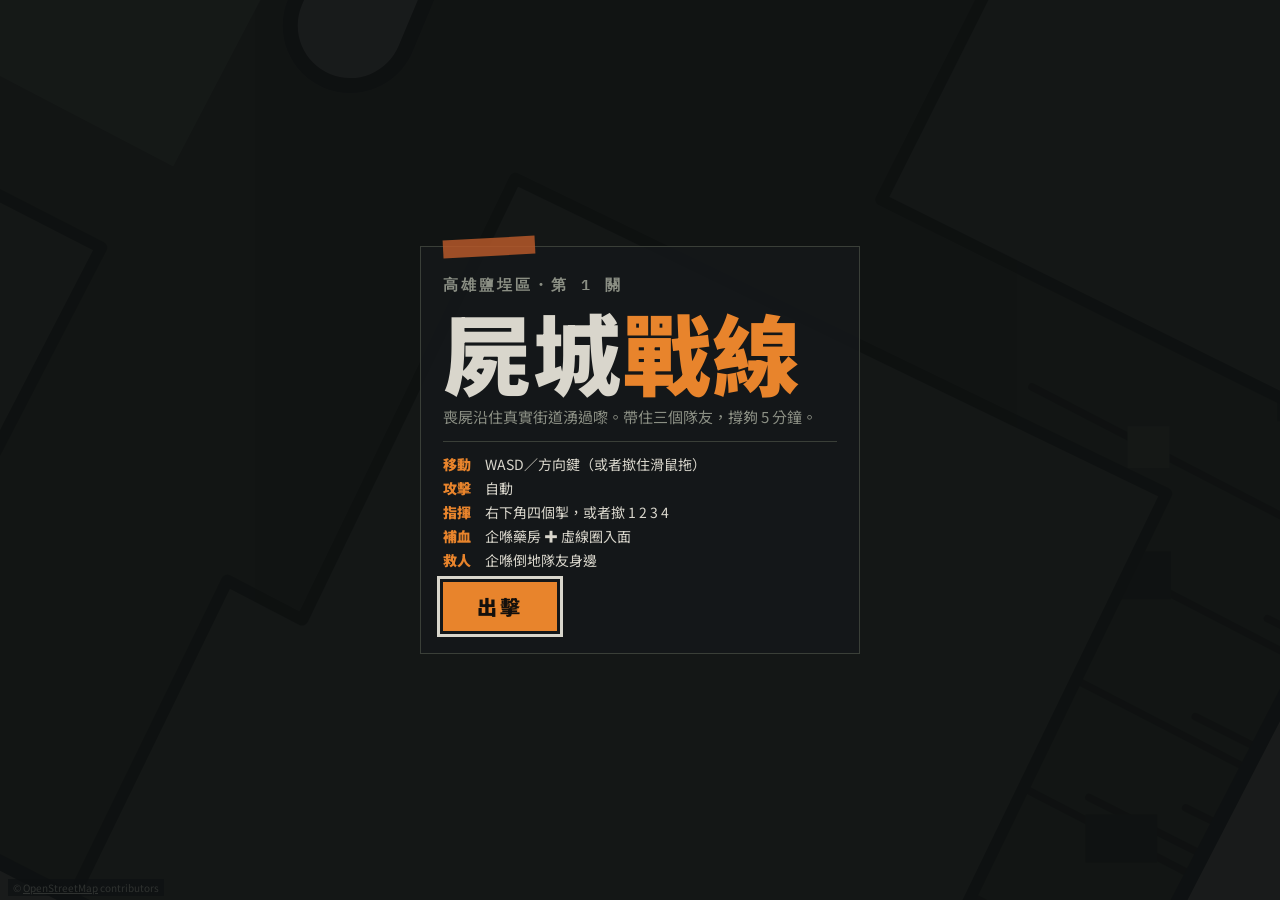
==== index.html @ 069ea06c "第 1 階段：中地圖 demo（高雄鹽埕區） - 用 Overpass 預先下載鹽埕區約 400 米街區，轉成 data/yancheng.json - 你＋坦克、醫療、輸出 3 個 AI 隊友，撐夠" ====
<!doctype html>
<html lang="zh-Hant-HK">
<head>
<meta charset="utf-8">
<meta name="viewport" content="width=device-width,initial-scale=1,viewport-fit=cover,user-scalable=no">
<title>屍城戰線</title>
<meta name="description" content="喪屍沿住高雄鹽埕區嘅真實街道湧過嚟。帶住三個隊友，撐夠 5 分鐘。">
<meta name="theme-color" content="#121518">
<link rel="icon" href="favicon.svg" type="image/svg+xml">
<link rel="apple-touch-icon" href="icon-180.png">
<meta property="og:type" content="website">
<meta property="og:title" content="屍城戰線">
<meta property="og:description" content="喪屍沿住真實街道湧過嚟。帶住三個隊友，撐夠 5 分鐘。">
<meta property="og:image" content="https://fiveathree.github.io/OpenStreetZombie/og.png">
<meta property="og:image:width" content="1200">
<meta property="og:image:height" content="630">
<meta name="twitter:card" content="summary_large_image">
<link rel="preconnect" href="https://fonts.googleapis.com">
<link rel="preconnect" href="https://fonts.gstatic.com" crossorigin>
<link rel="stylesheet" href="https://fonts.googleapis.com/css2?family=IBM+Plex+Mono:wght@600&family=Noto+Sans+TC:wght@500;900&display=swap">
<link rel="stylesheet" href="style.css">
</head>
<body>
<canvas id="c"></canvas>
<div id="xpbar"><i id="xp"></i></div>
<ul id="squad" class="hud"></ul>
<div id="stats" class="hud">
  <div class="timer"><span>撐住</span><b id="time">05:00</b></div>
  <div class="mini"><span>擊殺</span><b id="kills">0</b></div>
  <div class="mini"><span>等級</span><b id="lvl">1</b></div>
</div>
<div id="cmds" class="hud">
  <button data-cmd="follow"><b>跟我</b><kbd>1</kbd></button>
  <button data-cmd="spread"><b>散開</b><kbd>2</kbd></button>
  <button data-cmd="hold"><b>守住</b><kbd>3</kbd></button>
  <button data-cmd="focus"><b>集火</b><kbd>4</kbd></button>
</div>
<div id="toast"></div>
<div id="stick" hidden><i></i></div>
<small id="osm">© <a href="https://www.openstreetmap.org/copyright" target="_blank" rel="noopener">OpenStreetMap</a> contributors</small>
<div id="ov" class="ov"><div class="card" id="card"><p>載入緊地圖…</p></div></div>
<script type="module" src="src/main.js"></script>
</body>
</html>
---- style.css ----
/* 末世風：灰綠、鐵鏽橙、感染紅、夜晚藍黑。冇漸層、冇霓虹。遊戲刻意只做深色。 */
:root {
  --night: #121518;
  --panel: rgba(20, 24, 26, .9);
  --line: #3a3f38;
  --ink: #d9d6cc;
  --dim: #8b8f84;
  --olive: #5d6b4f;
  --rust: #b5592a;
  --signal: #e8842c;
  --infect: #b3302a;
  --display: "Noto Sans TC", "PingFang TC", "Microsoft JhengHei", system-ui, sans-serif;
  --num: "IBM Plex Mono", ui-monospace, "SF Mono", Consolas, monospace;
  --safe-t: env(safe-area-inset-top, 0px);
  --safe-b: env(safe-area-inset-bottom, 0px);
  --safe-l: env(safe-area-inset-left, 0px);
  --safe-r: env(safe-area-inset-right, 0px);
  color-scheme: dark;
}
* { box-sizing: border-box; }
html, body { margin: 0; height: 100%; overflow: hidden; background: var(--night); color: var(--ink); font-family: var(--display); -webkit-user-select: none; user-select: none; -webkit-tap-highlight-color: transparent; }
canvas { position: fixed; inset: 0; width: 100%; height: 100%; display: block; touch-action: none; }
[hidden] { display: none !important; }
kbd { font: 600 11px var(--num); color: var(--dim); }

/* HUD：只喺玩緊先顯示 */
.hud, #xpbar { display: none; }
body.playing .hud, body.playing #xpbar { display: flex; }
#xpbar { position: fixed; top: 0; left: 0; right: 0; height: calc(4px + var(--safe-t)); background: #0b0d0e; pointer-events: none; }
#xpbar i { display: block; height: 100%; width: 0; background: var(--olive); }

#squad { position: fixed; top: calc(12px + var(--safe-t)); left: calc(10px + var(--safe-l)); margin: 0; padding: 6px 8px; list-style: none; flex-direction: column; gap: 4px; background: var(--panel); border: 1px solid var(--line); pointer-events: none; width: 150px; }
#squad li { display: grid; grid-template-columns: auto 1fr auto; align-items: baseline; column-gap: 6px; font-size: 12px; }
#squad li b { font-weight: 900; }
#squad li span { color: var(--dim); font-size: 11px; }
#squad li small { font: 600 11px var(--num); color: var(--infect); }
#squad li i { grid-column: 1 / -1; height: 4px; background: #0b0d0e; display: block; }
#squad li em { display: block; height: 100%; background: #cfc8b4; }
#squad li.r-player b { color: var(--signal); }
#squad li[data-state="down"] em { background: var(--infect); }
#squad li[data-state="dead"] { opacity: .4; }

#stats { position: fixed; top: calc(12px + var(--safe-t)); right: calc(10px + var(--safe-r)); gap: 6px; pointer-events: none; }
#stats > div { background: var(--panel); border: 1px solid var(--line); padding: 4px 10px; display: flex; flex-direction: column; }
#stats span { font-size: 11px; color: var(--dim); }
#stats b { font: 600 18px var(--num); font-variant-numeric: tabular-nums; }
#stats .timer b { font-size: 24px; color: var(--signal); }

#cmds { position: fixed; right: calc(12px + var(--safe-r)); bottom: calc(14px + var(--safe-b)); display: none; grid-template-columns: repeat(2, 64px); gap: 6px; }
body.playing #cmds { display: grid; }
#cmds button { height: 52px; border: 1px solid var(--line); background: var(--panel); color: var(--ink); font: 900 16px var(--display); display: flex; flex-direction: column; align-items: center; justify-content: center; gap: 1px; touch-action: none; cursor: pointer; padding: 0; }
#cmds button.on { background: var(--rust); border-color: var(--rust); color: #15100c; }
#cmds button.on kbd { color: #3a1f10; }
@media (pointer: coarse) { #cmds kbd { display: none; } #cmds { grid-template-columns: repeat(2, 68px); } #cmds button { height: 56px; } }

#toast { position: fixed; left: 50%; top: 24%; transform: translateX(-50%) rotate(-2deg); background: var(--infect); color: #f1e9dc; font-weight: 900; font-size: clamp(20px, 5vw, 32px); padding: 4px 18px; letter-spacing: .1em; pointer-events: none; opacity: 0; transition: opacity .4s; white-space: nowrap; }
#toast.show { opacity: 1; transition: none; }

#stick { position: fixed; left: -48px; top: -48px; width: 96px; height: 96px; border: 2px solid rgba(217, 214, 204, .35); border-radius: 50%; pointer-events: none; }
#stick i { position: absolute; left: 28px; top: 28px; width: 40px; height: 40px; border-radius: 50%; background: rgba(232, 132, 44, .55); }

#osm { position: fixed; left: calc(8px + var(--safe-l)); bottom: calc(4px + var(--safe-b)); font-size: 10px; color: var(--dim); background: rgba(18, 21, 24, .7); padding: 1px 5px; }
#osm a { color: inherit; }

/* 標題／升級／結算 */
.ov { position: fixed; inset: 0; display: grid; place-items: center; padding: 16px max(16px, var(--safe-r)) 16px max(16px, var(--safe-l)); background: rgba(12, 14, 16, .72); overflow: auto; }
.card { position: relative; max-width: 440px; width: 100%; display: flex; flex-direction: column; gap: 12px; background: var(--panel); border: 1px solid var(--line); padding: 26px 22px 22px; }
.card::before { content: ""; position: absolute; top: -9px; left: 22px; width: 92px; height: 18px; background: rgba(181, 89, 42, .85); transform: rotate(-3deg); } /* 膠紙 */
.eyebrow { margin: 0; font: 600 12px var(--num); letter-spacing: .2em; color: var(--rust); }
h1 { margin: 0; font-size: clamp(54px, 15vw, 88px); font-weight: 900; line-height: .95; letter-spacing: .02em; }
h1 em { font-style: normal; color: var(--signal); }
h2 { margin: 0; font-size: clamp(26px, 7vw, 36px); font-weight: 900; line-height: 1.15; }
.card p { margin: 0; color: var(--dim); line-height: 1.6; font-size: 15px; }
.ctrls { display: grid; grid-template-columns: auto 1fr; gap: 4px 14px; margin: 0; font-size: 14px; border-top: 1px solid var(--line); padding-top: 12px; }
.ctrls dt { color: var(--signal); font-weight: 900; }
.ctrls dd { margin: 0; }
.go { align-self: flex-start; font: 900 20px var(--display); padding: 10px 34px; border: 0; background: var(--signal); color: #15100c; cursor: pointer; letter-spacing: .15em; }
.go:focus-visible, .pick:focus-visible { outline: 3px solid var(--ink); outline-offset: 3px; }
.picks { display: flex; flex-direction: column; gap: 8px; }
.pick { position: relative; text-align: left; display: grid; gap: 2px; padding: 10px 14px; background: #1b2022; border: 1px solid var(--line); color: var(--ink); font-family: var(--display); cursor: pointer; }
.pick:hover { border-color: var(--rust); }
.pick span { font-size: 11px; color: var(--rust); font-weight: 900; letter-spacing: .1em; }
.pick b { font-size: 18px; font-weight: 900; }
.pick small { font-size: 13px; color: var(--dim); }
.pick kbd { position: absolute; right: 12px; top: 10px; }
.res { display: grid; grid-template-columns: repeat(2, 1fr); gap: 8px; }
.res div { border: 1px solid var(--line); padding: 6px 12px; }
.res span { display: block; font-size: 11px; color: var(--dim); }
.res b { font: 600 22px var(--num); font-variant-numeric: tabular-nums; }
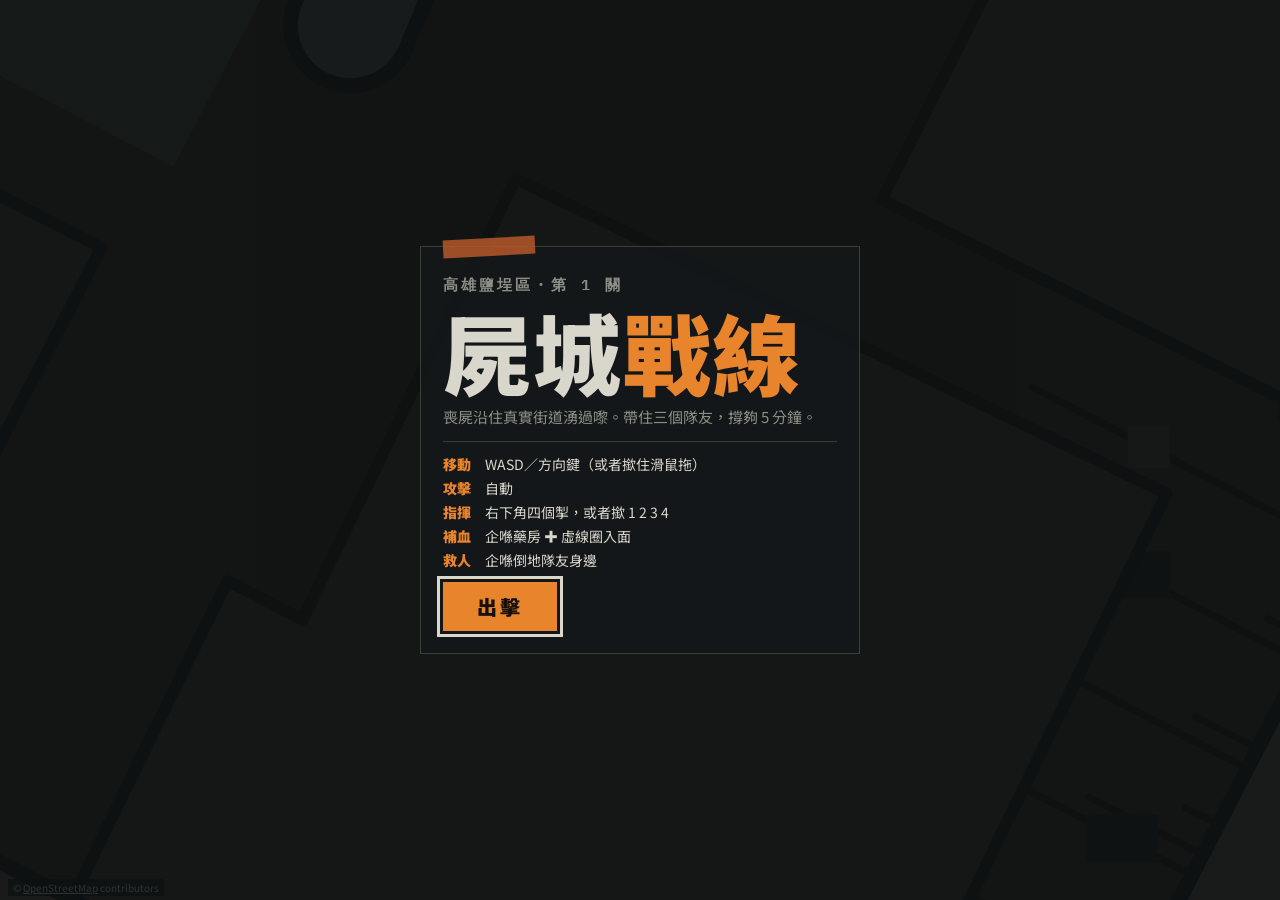
==== commit 1594ff73: "加 zoom 同街道名 - 滑鼠轆、雙指捏、＋／－ 鍵同掣都可以拉近拉遠，倍數記喺瀏覽器 - 沿路寫 OSM 街道名，拉遠時收埋巷名  Co-Authored-By: Claude Opus 5.5 " ====
--- a/index.html
+++ b/index.html
@@ -35,6 +35,7 @@
   <button data-cmd="hold"><b>守住</b><kbd>3</kbd></button>
   <button data-cmd="focus"><b>集火</b><kbd>4</kbd></button>
 </div>
+<div id="zoom" class="hud"><button data-z="1" aria-label="拉近">＋</button><button data-z="-1" aria-label="拉遠">－</button></div>
 <div id="toast"></div>
 <div id="stick" hidden><i></i></div>
 <small id="osm">© <a href="https://www.openstreetmap.org/copyright" target="_blank" rel="noopener">OpenStreetMap</a> contributors</small>
--- a/style.css
+++ b/style.css
@@ -53,6 +53,10 @@
 #cmds button.on kbd { color: #3a1f10; }
 @media (pointer: coarse) { #cmds kbd { display: none; } #cmds { grid-template-columns: repeat(2, 68px); } #cmds button { height: 56px; } }
 
+#zoom { position: fixed; right: calc(12px + var(--safe-r)); bottom: calc(136px + var(--safe-b)); flex-direction: column; gap: 6px; }
+#zoom button { width: 40px; height: 40px; border: 1px solid var(--line); background: var(--panel); color: var(--ink); font: 900 20px var(--display); padding: 0; cursor: pointer; touch-action: none; }
+@media (pointer: coarse) { #zoom { bottom: calc(148px + var(--safe-b)); } }
+
 #toast { position: fixed; left: 50%; top: 24%; transform: translateX(-50%) rotate(-2deg); background: var(--infect); color: #f1e9dc; font-weight: 900; font-size: clamp(20px, 5vw, 32px); padding: 4px 18px; letter-spacing: .1em; pointer-events: none; opacity: 0; transition: opacity .4s; white-space: nowrap; }
 #toast.show { opacity: 1; transition: none; }
 
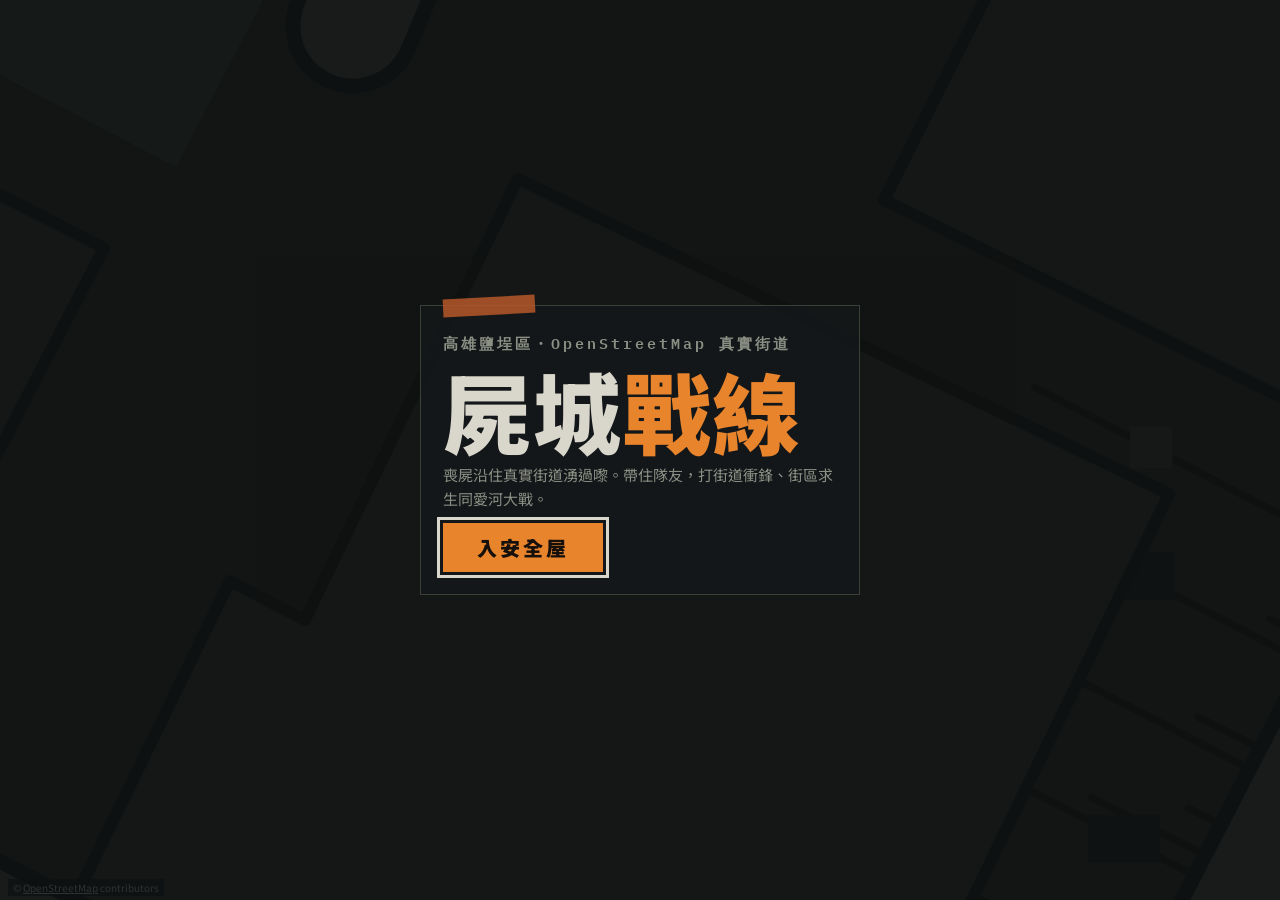
==== commit 0b82ff60: "全部階段：安全屋、小地圖、第二個街區、大地圖 MOBA 第 1 階段餘下： - 便利店（能量飲品）、警局（武器）、五金行（零件）、油站（點火引爆） - 大招（每個職業一個）、組合技「火海」、尖叫屍、救" ====
--- a/index.html
+++ b/index.html
@@ -4,13 +4,13 @@
 <meta charset="utf-8">
 <meta name="viewport" content="width=device-width,initial-scale=1,viewport-fit=cover,user-scalable=no">
 <title>屍城戰線</title>
-<meta name="description" content="喪屍沿住高雄鹽埕區嘅真實街道湧過嚟。帶住三個隊友，撐夠 5 分鐘。">
+<meta name="description" content="喪屍沿住高雄鹽埕區嘅真實街道湧過嚟。帶住隊友打小、中、大三種地圖。">
 <meta name="theme-color" content="#121518">
 <link rel="icon" href="favicon.svg" type="image/svg+xml">
 <link rel="apple-touch-icon" href="icon-180.png">
 <meta property="og:type" content="website">
 <meta property="og:title" content="屍城戰線">
-<meta property="og:description" content="喪屍沿住真實街道湧過嚟。帶住三個隊友，撐夠 5 分鐘。">
+<meta property="og:description" content="喪屍沿住真實街道湧過嚟。帶住隊友，打街道衝鋒、街區求生同愛河大戰。">
 <meta property="og:image" content="https://fiveathree.github.io/OpenStreetZombie/og.png">
 <meta property="og:image:width" content="1200">
 <meta property="og:image:height" content="630">
@@ -22,20 +22,33 @@
 </head>
 <body>
 <canvas id="c"></canvas>
-<div id="xpbar"><i id="xp"></i></div>
-<ul id="squad" class="hud"></ul>
-<div id="stats" class="hud">
-  <div class="timer"><span>撐住</span><b id="time">05:00</b></div>
-  <div class="mini"><span>擊殺</span><b id="kills">0</b></div>
-  <div class="mini"><span>等級</span><b id="lvl">1</b></div>
+<div id="xpbar" class="hud m-mid"><i id="xp"></i></div>
+
+<!-- 中地圖、大地圖：隊伍 -->
+<ul id="squad" class="hud m-mid m-big"></ul>
+
+<!-- 右上數字 -->
+<div id="stats" class="hud m-mid m-big m-street">
+  <div class="timer"><span id="timeLabel">撐住</span><b id="time">05:00</b></div>
+  <div class="mini"><span id="k1">擊殺</span><b id="v1">0</b></div>
+  <div class="mini"><span id="k2">等級</span><b id="v2">1</b></div>
 </div>
-<div id="cmds" class="hud">
-  <button data-cmd="follow"><b>跟我</b><kbd>1</kbd></button>
-  <button data-cmd="spread"><b>散開</b><kbd>2</kbd></button>
-  <button data-cmd="hold"><b>守住</b><kbd>3</kbd></button>
-  <button data-cmd="focus"><b>集火</b><kbd>4</kbd></button>
+
+<!-- 小地圖：進度同隊長 -->
+<div id="progress" class="hud m-street"><span id="streetName"></span><i><em id="prog"></em></i><small id="crossName"></small></div>
+<div id="caps" class="hud m-street"></div>
+
+<!-- 大地圖：小地圖 -->
+<canvas id="minimap" class="hud m-big" width="150" height="150"></canvas>
+
+<div id="cmds" class="hud m-mid m-big"></div>
+<div id="side" class="hud m-mid m-big m-street">
+  <button id="ultBtn" class="ult"><b>大招</b><kbd>空白</kbd><i id="ultFill"></i></button>
+  <button id="recallBtn" class="m-only-big"><b>回城</b><kbd>B</kbd></button>
 </div>
-<div id="zoom" class="hud"><button data-z="1" aria-label="拉近">＋</button><button data-z="-1" aria-label="拉遠">－</button></div>
+<div id="zoom" class="hud m-mid m-big"><button data-z="1" aria-label="拉近">＋</button><button data-z="-1" aria-label="拉遠">－</button></div>
+
+<div id="dispatch" class="panel" hidden></div>
 <div id="toast"></div>
 <div id="stick" hidden><i></i></div>
 <small id="osm">© <a href="https://www.openstreetmap.org/copyright" target="_blank" rel="noopener">OpenStreetMap</a> contributors</small>
--- a/style.css
+++ b/style.css
@@ -23,9 +23,10 @@
 [hidden] { display: none !important; }
 kbd { font: 600 11px var(--num); color: var(--dim); }
 
-/* HUD：只喺玩緊先顯示 */
-.hud, #xpbar { display: none; }
-body.playing .hud, body.playing #xpbar { display: flex; }
+/* HUD：只喺玩緊先顯示；按模式（m-mid／m-street／m-big）揀顯示邊啲 */
+.hud { display: none !important; }
+body.m-mid .hud.m-mid, body.m-big .hud.m-big, body.m-street .hud.m-street { display: flex !important; }
+body:not(.m-big) .m-only-big { display: none !important; }
 #xpbar { position: fixed; top: 0; left: 0; right: 0; height: calc(4px + var(--safe-t)); background: #0b0d0e; pointer-events: none; }
 #xpbar i { display: block; height: 100%; width: 0; background: var(--olive); }
 
@@ -46,16 +47,17 @@
 #stats b { font: 600 18px var(--num); font-variant-numeric: tabular-nums; }
 #stats .timer b { font-size: 24px; color: var(--signal); }
 
-#cmds { position: fixed; right: calc(12px + var(--safe-r)); bottom: calc(14px + var(--safe-b)); display: none; grid-template-columns: repeat(2, 64px); gap: 6px; }
-body.playing #cmds { display: grid; }
+#cmds { position: fixed; right: calc(12px + var(--safe-r)); bottom: calc(14px + var(--safe-b)); grid-template-columns: repeat(2, 64px); gap: 6px; }
+body.m-mid #cmds.hud, body.m-big #cmds.hud { display: grid !important; }
 #cmds button { height: 52px; border: 1px solid var(--line); background: var(--panel); color: var(--ink); font: 900 16px var(--display); display: flex; flex-direction: column; align-items: center; justify-content: center; gap: 1px; touch-action: none; cursor: pointer; padding: 0; }
 #cmds button.on { background: var(--rust); border-color: var(--rust); color: #15100c; }
 #cmds button.on kbd { color: #3a1f10; }
 @media (pointer: coarse) { #cmds kbd { display: none; } #cmds { grid-template-columns: repeat(2, 68px); } #cmds button { height: 56px; } }
 
 #zoom { position: fixed; right: calc(12px + var(--safe-r)); bottom: calc(136px + var(--safe-b)); flex-direction: column; gap: 6px; }
+#cmds[data-n="6"] ~ #zoom { bottom: calc(196px + var(--safe-b)); }
 #zoom button { width: 40px; height: 40px; border: 1px solid var(--line); background: var(--panel); color: var(--ink); font: 900 20px var(--display); padding: 0; cursor: pointer; touch-action: none; }
-@media (pointer: coarse) { #zoom { bottom: calc(148px + var(--safe-b)); } }
+@media (pointer: coarse) { #zoom { bottom: calc(148px + var(--safe-b)); } #cmds[data-n="6"] ~ #zoom { bottom: calc(210px + var(--safe-b)); } }
 
 #toast { position: fixed; left: 50%; top: 24%; transform: translateX(-50%) rotate(-2deg); background: var(--infect); color: #f1e9dc; font-weight: 900; font-size: clamp(20px, 5vw, 32px); padding: 4px 18px; letter-spacing: .1em; pointer-events: none; opacity: 0; transition: opacity .4s; white-space: nowrap; }
 #toast.show { opacity: 1; transition: none; }
@@ -91,3 +93,82 @@
 .res div { border: 1px solid var(--line); padding: 6px 12px; }
 .res span { display: block; font-size: 11px; color: var(--dim); }
 .res b { font: 600 22px var(--num); font-variant-numeric: tabular-nums; }
+
+#cmds[data-n="6"] button { height: 44px; font-size: 14px; }
+@media (pointer: coarse) { #cmds[data-n="6"] button { height: 48px; } }
+
+/* 大招、回城 */
+#side { position: fixed; right: calc(162px + var(--safe-r)); bottom: calc(14px + var(--safe-b)); flex-direction: column-reverse; gap: 6px; }
+body.m-street #side { right: calc(12px + var(--safe-r)); bottom: calc(118px + var(--safe-b)); }
+#side button { position: relative; overflow: hidden; width: 64px; height: 52px; border: 1px solid var(--line); background: var(--panel); color: var(--ink); font: 900 15px var(--display); display: flex; flex-direction: column; align-items: center; justify-content: center; touch-action: none; cursor: pointer; padding: 0; }
+#side .ult i { position: absolute; left: 0; right: 0; bottom: 0; height: 0; background: rgba(111, 138, 166, .35); }
+#side .ult b, #side .ult kbd { position: relative; }
+#side .ult.ready { border-color: var(--signal); color: var(--signal); }
+@media (pointer: coarse) { #side kbd { display: none; } #side button { height: 56px; width: 68px; } #side { right: calc(170px + var(--safe-r)); } }
+
+/* 小地圖（大地圖用） */
+#minimap { position: fixed; left: calc(10px + var(--safe-l)); bottom: calc(22px + var(--safe-b)); width: 150px; height: 150px; border: 1px solid var(--line); inset: auto auto calc(22px + var(--safe-b)) calc(10px + var(--safe-l)); cursor: pointer; }
+@media (max-width: 420px) { #minimap { width: 120px; height: 120px; } }
+
+/* 小地圖（街道衝鋒） */
+#progress { position: fixed; top: calc(72px + var(--safe-t)); left: 50%; transform: translateX(-50%); flex-direction: column; align-items: center; gap: 3px; pointer-events: none; width: min(320px, 80vw); }
+#progress span { font-weight: 900; font-size: 14px; background: var(--panel); padding: 0 8px; }
+#progress i { width: 100%; height: 5px; background: #0b0d0e; display: block; }
+#progress em { display: block; height: 100%; width: 0; background: var(--signal); }
+#progress small { font-size: 12px; color: var(--dim); }
+#caps { position: fixed; left: 50%; transform: translateX(-50%); bottom: calc(18px + var(--safe-b)); gap: 6px; flex-wrap: wrap; justify-content: center; width: min(360px, 94vw); }
+#caps button { flex: 1; min-width: 0; border: 1px solid var(--line); background: var(--panel); color: var(--ink); padding: 4px 6px; display: grid; font-family: var(--display); cursor: pointer; touch-action: none; text-align: left; }
+#caps button b { font-size: 14px; }
+#caps button span { font-size: 11px; color: var(--dim); }
+#caps button em { font: 600 18px var(--num); font-style: normal; color: var(--signal); }
+#caps button.on { border-color: var(--signal); background: #2a2017; }
+#caps button.dead { opacity: .4; }
+#caps small { width: 100%; text-align: center; font-size: 11px; color: var(--dim); }
+body.m-street #stats .timer b { font-size: 20px; }
+
+/* 派遣面板 */
+.panel { position: fixed; left: 50%; top: 50%; transform: translate(-50%, -50%); width: min(340px, 92vw); background: var(--panel); border: 1px solid var(--line); padding: 12px 14px; display: flex; flex-direction: column; gap: 8px; z-index: 5; }
+.panel header { display: flex; align-items: baseline; gap: 10px; }
+.panel header b { font-size: 18px; font-weight: 900; }
+.panel header span { font: 600 13px var(--num); color: var(--dim); flex: 1; }
+.panel p { margin: 0; font-size: 13px; color: var(--dim); }
+.panel button { border: 1px solid var(--line); background: #1b2022; color: var(--ink); font: 900 13px var(--display); padding: 6px 10px; cursor: pointer; }
+.panel button:disabled { opacity: .4; cursor: default; }
+.panel .x { border: 0; background: none; font-size: 16px; padding: 2px 6px; }
+.dlist { display: flex; flex-direction: column; gap: 4px; }
+.dlist div { display: grid; grid-template-columns: 1fr auto auto; align-items: center; gap: 8px; font-size: 13px; }
+.dlist span { color: var(--dim); font-size: 12px; }
+.drow { display: flex; gap: 6px; flex-wrap: wrap; }
+
+/* 安全屋 */
+.card.wide { max-width: 760px; gap: 10px; max-height: calc(100dvh - 32px); overflow: auto; }
+.card h3 { margin: 4px 0 0; font-size: 14px; font-weight: 900; color: var(--signal); }
+.card.wide .res { grid-template-columns: repeat(5, 1fr); gap: 6px; }
+.card.wide .res div { padding: 4px 8px; }
+.card.wide .res b { font-size: 18px; }
+.heroes { display: grid; grid-template-columns: repeat(5, 1fr); gap: 6px; }
+@media (max-width: 640px) { .heroes { grid-template-columns: repeat(2, 1fr); } }
+.hero { border: 1px solid var(--line); background: #1b2022; padding: 6px 8px; display: flex; flex-direction: column; gap: 3px; cursor: pointer; min-width: 0; }
+.hero.on { border-color: var(--signal); background: #2a2017; }
+.hero.locked { opacity: .7; cursor: default; }
+.hero b { font-size: 15px; font-weight: 900; }
+.hero b em { font: 600 12px var(--num); font-style: normal; color: var(--signal); }
+.hero span { font-size: 11px; color: var(--dim); }
+.hero small { font-size: 11px; color: var(--dim); }
+.hero small.hurt { color: var(--infect); }
+.hero .bar { height: 3px; background: #0b0d0e; display: block; }
+.hero .bar em { display: block; height: 100%; background: var(--olive); }
+.hero button, .link { border: 1px solid var(--line); background: #151a1c; color: var(--ink); font: 700 11px var(--display); padding: 3px 4px; cursor: pointer; }
+.hero button:disabled { opacity: .45; cursor: default; }
+.bonds { font-size: 13px !important; }
+.bonds b { color: var(--signal); }
+.missions { display: grid; grid-template-columns: repeat(2, 1fr); gap: 6px; }
+@media (max-width: 520px) { .missions { grid-template-columns: 1fr; } }
+.mission { text-align: left; border: 1px solid var(--line); background: #1b2022; color: var(--ink); padding: 8px 12px; display: grid; gap: 2px; cursor: pointer; font-family: var(--display); }
+.mission:not(:disabled):hover { border-color: var(--signal); }
+.mission:disabled { opacity: .45; cursor: default; }
+.mission b { font-size: 15px; font-weight: 900; }
+.mission span { font-size: 12px; color: var(--dim); }
+.msg { color: var(--signal) !important; font-weight: 900; }
+.tiny { font-size: 12px !important; }
+.link { border: 0; background: none; color: var(--dim); text-decoration: underline; padding: 0; }
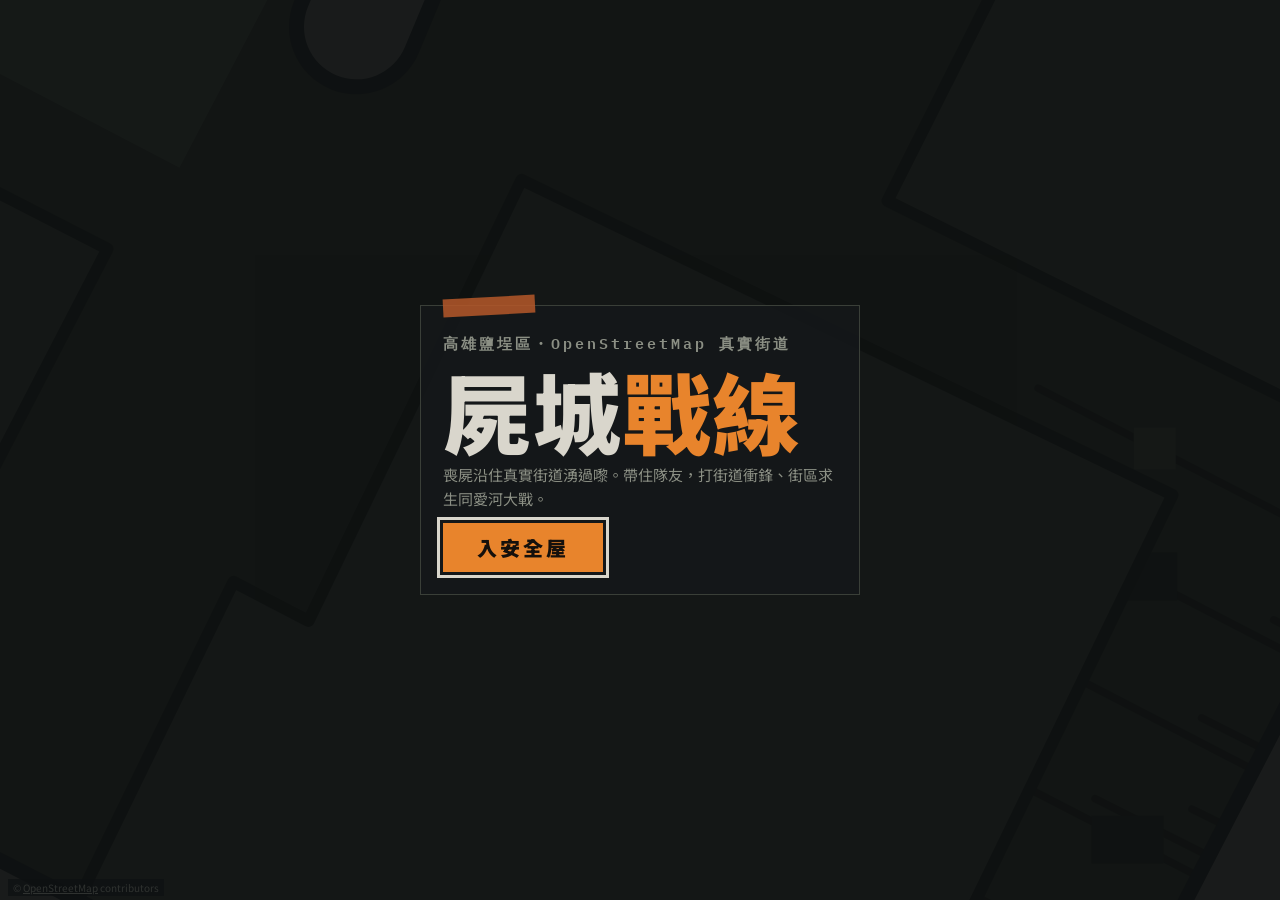
==== commit 1fe1d79b: "大地圖：撳或者拖小地圖睇唔同位置 鏡頭即刻飛去撳嘅位置，可以拖住移；你一郁或者撳「返去自己度」就返嚟。 淨係撳一下而又撳中建築，仲係會開派遣面板。  Co-Authored-By: Claude Op" ====
--- a/index.html
+++ b/index.html
@@ -40,6 +40,7 @@
 
 <!-- 大地圖：小地圖 -->
 <canvas id="minimap" class="hud m-big" width="150" height="150"></canvas>
+<button id="lookBack" class="hud m-big" hidden>返去自己度</button>
 
 <div id="cmds" class="hud m-mid m-big"></div>
 <div id="side" class="hud m-mid m-big m-street">
--- a/style.css
+++ b/style.css
@@ -108,7 +108,9 @@
 
 /* 小地圖（大地圖用） */
 #minimap { position: fixed; left: calc(10px + var(--safe-l)); bottom: calc(22px + var(--safe-b)); width: 150px; height: 150px; border: 1px solid var(--line); inset: auto auto calc(22px + var(--safe-b)) calc(10px + var(--safe-l)); cursor: pointer; }
-@media (max-width: 420px) { #minimap { width: 120px; height: 120px; } }
+@media (max-width: 420px) { #minimap { width: 120px; height: 120px; } #lookBack { bottom: calc(150px + var(--safe-b)) !important; } }
+#lookBack { position: fixed; left: calc(10px + var(--safe-l)); bottom: calc(180px + var(--safe-b)); border: 1px solid var(--signal); background: var(--panel); color: var(--signal); font: 900 13px var(--display); padding: 6px 10px; cursor: pointer; touch-action: none; }
+body.m-big #lookBack.hud[hidden] { display: none !important; }
 
 /* 小地圖（街道衝鋒） */
 #progress { position: fixed; top: calc(72px + var(--safe-t)); left: 50%; transform: translateX(-50%); flex-direction: column; align-items: center; gap: 3px; pointer-events: none; width: min(320px, 80vw); }
@@ -146,8 +148,8 @@
 .card.wide .res { grid-template-columns: repeat(5, 1fr); gap: 6px; }
 .card.wide .res div { padding: 4px 8px; }
 .card.wide .res b { font-size: 18px; }
-.heroes { display: grid; grid-template-columns: repeat(5, 1fr); gap: 6px; }
-@media (max-width: 640px) { .heroes { grid-template-columns: repeat(2, 1fr); } }
+.heroes { display: grid; grid-template-columns: repeat(3, 1fr); gap: 6px; }
+
 .hero { border: 1px solid var(--line); background: #1b2022; padding: 6px 8px; display: flex; flex-direction: column; gap: 3px; cursor: pointer; min-width: 0; }
 .hero.on { border-color: var(--signal); background: #2a2017; }
 .hero.locked { opacity: .7; cursor: default; }
@@ -172,3 +174,15 @@
 .msg { color: var(--signal) !important; font-weight: 900; }
 .tiny { font-size: 12px !important; }
 .link { border: 0; background: none; color: var(--dim); text-decoration: underline; padding: 0; }
+
+/* 安全屋：後備同招募 */
+.chips { display: flex; flex-wrap: wrap; gap: 4px; align-items: center; }
+.chips > small { font-size: 12px; color: var(--signal); font-weight: 900; margin-right: 4px; }
+.chip { border: 1px solid var(--line); background: #1b2022; color: var(--ink); font: 900 12px var(--display); padding: 3px 7px; cursor: pointer; display: inline-flex; gap: 5px; align-items: baseline; }
+.chip span { font-weight: 500; font-size: 11px; color: var(--dim); }
+.chip:disabled { opacity: .5; cursor: default; }
+.chip.rec:not(:disabled) { border-color: var(--signal); }
+.hero.empty { justify-content: center; align-items: center; border-style: dashed; cursor: default; min-height: 60px; }
+.rar { font: 600 10px var(--num); font-style: normal; padding: 0 3px; margin-right: 4px; border: 1px solid currentColor; }
+.r-UR { color: #d9a060; } .r-SSR { color: #c07a45; } .r-SR { color: #8fa6c0; } .r-R { color: #8fbf7a; } .r-C { color: var(--dim); }
+#squad li.guest b { color: #d9a060; }
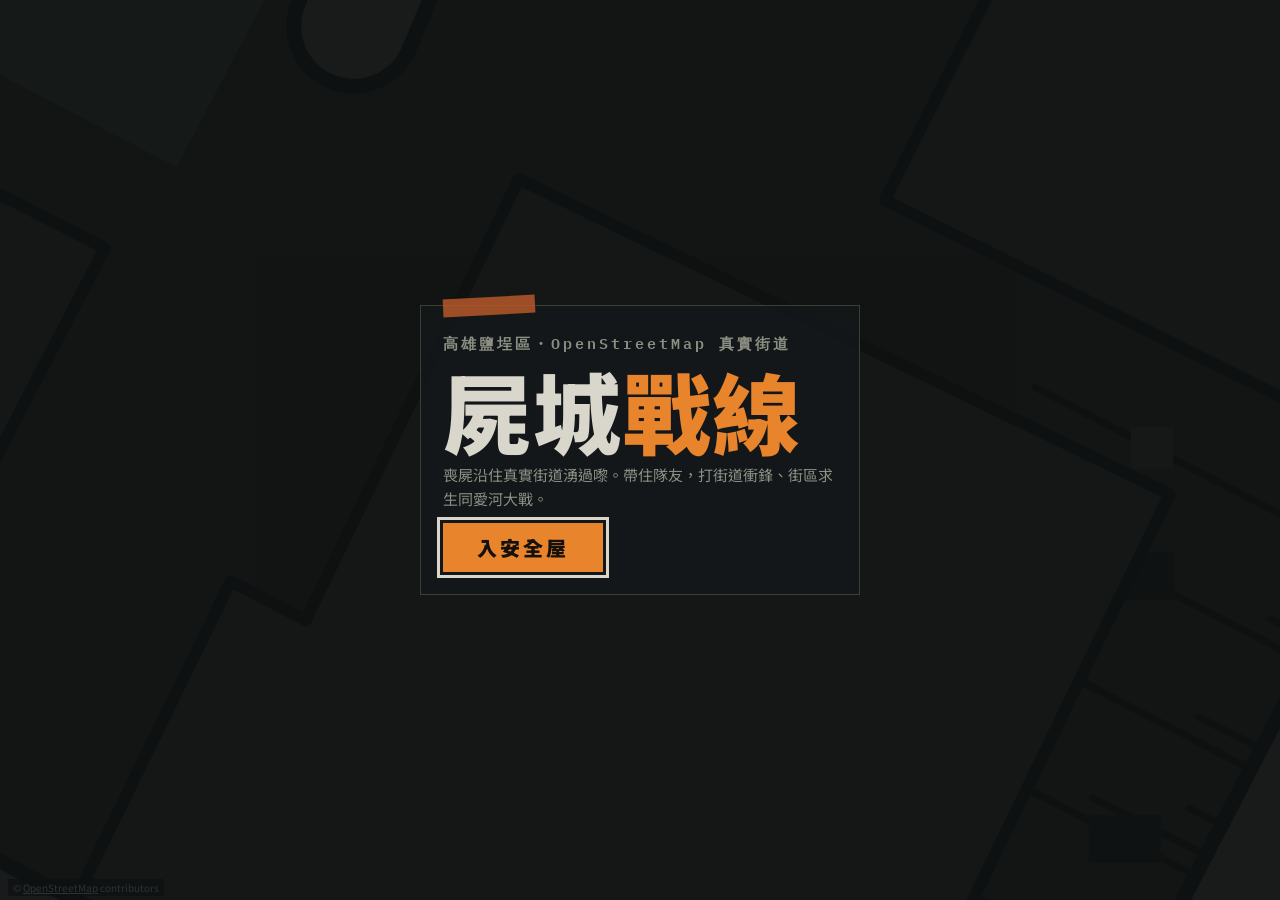
==== commit e9c8447a: "大地圖：揀個別隊友派去邊、做咩；小地圖清楚顯示每個人 - 撳隊友名揀人，再撳指揮掣、地圖或者小地圖，淨係派佢（去指定位置、守建築、推路、打 Boss） - 隊友改用位置識別，兩個同職業唔會撈亂 - 小" ====
--- a/index.html
+++ b/index.html
@@ -39,7 +39,8 @@
 <div id="caps" class="hud m-street"></div>
 
 <!-- 大地圖：小地圖 -->
-<canvas id="minimap" class="hud m-big" width="150" height="150"></canvas>
+<canvas id="minimap" class="hud m-big" width="300" height="300"></canvas>
+<div id="selHint" class="hud m-big" hidden></div>
 <button id="lookBack" class="hud m-big" hidden>返去自己度</button>
 
 <div id="cmds" class="hud m-mid m-big"></div>
--- a/style.css
+++ b/style.css
@@ -34,7 +34,8 @@
 #squad li { display: grid; grid-template-columns: auto 1fr auto; align-items: baseline; column-gap: 6px; font-size: 12px; }
 #squad li b { font-weight: 900; }
 #squad li span { color: var(--dim); font-size: 11px; }
-#squad li small { font: 600 11px var(--num); color: var(--infect); }
+#squad li small { font: 600 11px var(--display); color: var(--dim); }
+#squad li[data-state="down"] small, #squad li[data-state="dead"] small { color: var(--infect); }
 #squad li i { grid-column: 1 / -1; height: 4px; background: #0b0d0e; display: block; }
 #squad li em { display: block; height: 100%; background: #cfc8b4; }
 #squad li.r-player b { color: var(--signal); }
@@ -107,9 +108,9 @@
 @media (pointer: coarse) { #side kbd { display: none; } #side button { height: 56px; width: 68px; } #side { right: calc(170px + var(--safe-r)); } }
 
 /* 小地圖（大地圖用） */
-#minimap { position: fixed; left: calc(10px + var(--safe-l)); bottom: calc(22px + var(--safe-b)); width: 150px; height: 150px; border: 1px solid var(--line); inset: auto auto calc(22px + var(--safe-b)) calc(10px + var(--safe-l)); cursor: pointer; }
-@media (max-width: 420px) { #minimap { width: 120px; height: 120px; } #lookBack { bottom: calc(150px + var(--safe-b)) !important; } }
-#lookBack { position: fixed; left: calc(10px + var(--safe-l)); bottom: calc(180px + var(--safe-b)); border: 1px solid var(--signal); background: var(--panel); color: var(--signal); font: 900 13px var(--display); padding: 6px 10px; cursor: pointer; touch-action: none; }
+#minimap { position: fixed; left: calc(10px + var(--safe-l)); bottom: calc(22px + var(--safe-b)); width: 190px; height: 190px; border: 1px solid var(--line); inset: auto auto calc(22px + var(--safe-b)) calc(10px + var(--safe-l)); cursor: pointer; }
+@media (max-width: 420px) { #minimap { width: 140px; height: 140px; } #lookBack { bottom: calc(170px + var(--safe-b)) !important; } }
+#lookBack { position: fixed; left: calc(10px + var(--safe-l)); bottom: calc(220px + var(--safe-b)); border: 1px solid var(--signal); background: var(--panel); color: var(--signal); font: 900 13px var(--display); padding: 6px 10px; cursor: pointer; touch-action: none; }
 body.m-big #lookBack.hud[hidden] { display: none !important; }
 
 /* 小地圖（街道衝鋒） */
@@ -186,3 +187,10 @@
 .rar { font: 600 10px var(--num); font-style: normal; padding: 0 3px; margin-right: 4px; border: 1px solid currentColor; }
 .r-UR { color: #d9a060; } .r-SSR { color: #c07a45; } .r-SR { color: #8fa6c0; } .r-R { color: #8fbf7a; } .r-C { color: var(--dim); }
 #squad li.guest b { color: #d9a060; }
+
+/* 大地圖：揀人 */
+body.m-big #squad { pointer-events: auto; }
+body.m-big #squad li:not(.r-player) { cursor: pointer; }
+#squad li.sel { outline: 2px solid var(--ink); outline-offset: 2px; }
+#selHint { position: fixed; left: 50%; top: calc(64px + var(--safe-t)); transform: translateX(-50%); max-width: min(520px, 92vw); background: var(--panel); border: 1px solid var(--ink); color: var(--ink); font-size: 13px; padding: 5px 10px; pointer-events: none; }
+body.m-big #selHint.hud[hidden] { display: none !important; }
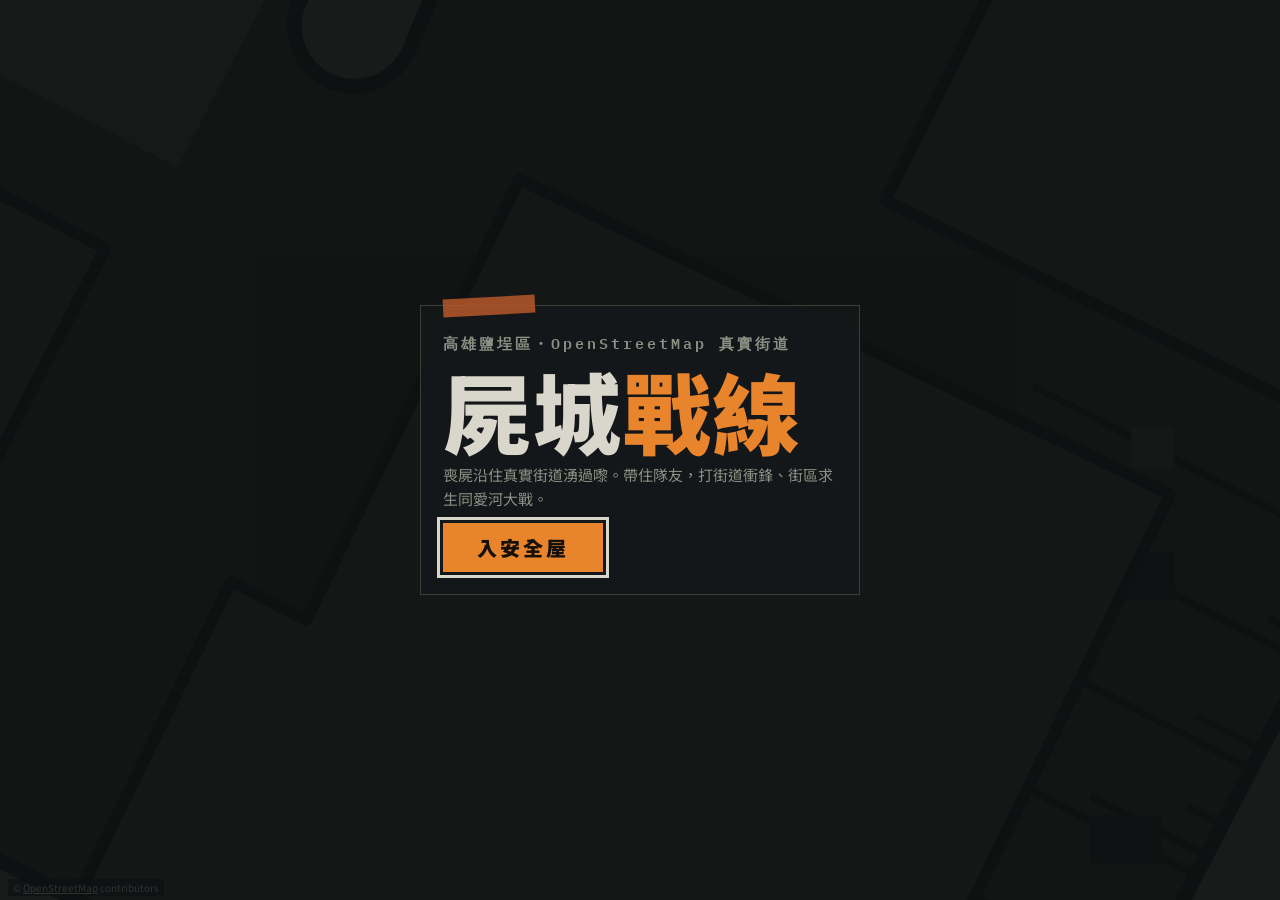
==== commit 8c87c592: "加入主線劇情：序章至第五章 - 序章「海晏號」→ 鹽埕第一夜 → 學校嘅燈 → 七賢路之夜 → 港灣市嚟嘅人 → 愛河決戰 - 出擊前同贏咗之後有對白，打緊時隊友用無線電講嘢 - 完成章節：陳老師、阿" ====
--- a/index.html
+++ b/index.html
@@ -52,6 +52,7 @@
 
 <div id="dispatch" class="panel" hidden></div>
 <div id="toast"></div>
+<div id="radio" class="hud m-mid m-big m-street" hidden></div>
 <div id="stick" hidden><i></i></div>
 <small id="osm">© <a href="https://www.openstreetmap.org/copyright" target="_blank" rel="noopener">OpenStreetMap</a> contributors</small>
 <div id="ov" class="ov"><div class="card" id="card"><p>載入緊地圖…</p></div></div>
--- a/style.css
+++ b/style.css
@@ -194,3 +194,24 @@
 #squad li.sel { outline: 2px solid var(--ink); outline-offset: 2px; }
 #selHint { position: fixed; left: 50%; top: calc(64px + var(--safe-t)); transform: translateX(-50%); max-width: min(520px, 92vw); background: var(--panel); border: 1px solid var(--ink); color: var(--ink); font-size: 13px; padding: 5px 10px; pointer-events: none; }
 body.m-big #selHint.hud[hidden] { display: none !important; }
+
+/* 劇情 */
+.card.talk { max-width: 560px; cursor: pointer; }
+.card.talk .who { display: flex; align-items: center; gap: 10px; }
+.card.talk .who i { width: 44px; height: 44px; border-radius: 50%; background: #c46a28; color: #1c1410; display: grid; place-items: center; font: 900 20px var(--display); font-style: normal; border: 2px solid #1c1410; }
+.card.talk .who i.you { background: var(--signal); }
+.card.talk .who i.radio { background: #3a4248; color: var(--ink); font-size: 16px; }
+.card.talk .who b { font-size: 18px; font-weight: 900; }
+.card.talk .line { color: var(--ink) !important; font-size: 18px !important; line-height: 1.7 !important; min-height: 3.4em; }
+.card.talk.narr .line { color: var(--dim) !important; font-style: italic; }
+.talkbar { display: flex; align-items: center; gap: 16px; }
+.quest { border: 1px solid var(--rust); background: #24180f; padding: 6px 10px; display: grid; gap: 2px; }
+.quest b { color: var(--signal); font-size: 14px; }
+.quest span { font-size: 12px; color: var(--ink); }
+.mission.main { border-color: var(--signal); background: #2a2017; position: relative; }
+.mission em { position: absolute; right: 8px; top: 6px; font: 900 11px var(--display); font-style: normal; color: #15100c; background: var(--signal); padding: 0 5px; }
+#radio { position: fixed; left: 50%; transform: translateX(-50%); bottom: calc(120px + var(--safe-b)); width: max-content; max-width: min(560px, 90vw); background: rgba(20, 24, 26, .94); border: 1px solid var(--line); border-left: 4px solid var(--signal); padding: 6px 12px; font-size: 14px; line-height: 1.5; pointer-events: none; }
+#radio b { color: var(--signal); margin-right: 8px; }
+body.m-mid #radio.hud[hidden], body.m-big #radio.hud[hidden], body.m-street #radio.hud[hidden] { display: none !important; }
+body.m-mid #radio.hud:not([hidden]), body.m-big #radio.hud:not([hidden]), body.m-street #radio.hud:not([hidden]) { display: block !important; }
+body.m-street #radio { bottom: calc(190px + var(--safe-b)); }
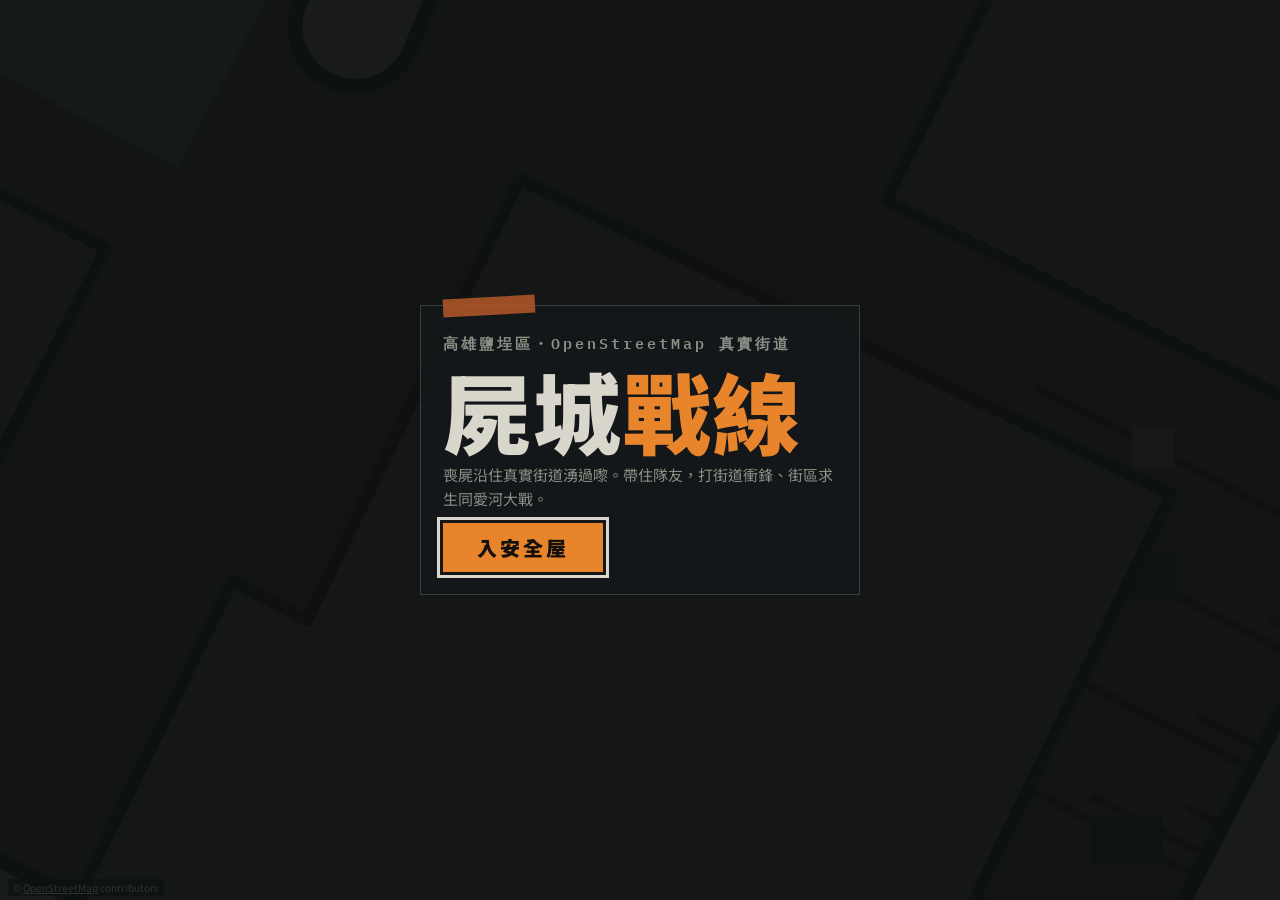
==== commit 23679bcd: "街道衝鋒全隊一係左一係右、門前淨係得門；中地圖加小地圖 - 小隊唔再企中間：推左成隊去左邊、推右去右邊，過門攞嗰邊效果 - 門前 24 米冇屍、冇路上嘢；門後嘅屍等你過咗門先衝過嚟；門前全隊專心射門 " ====
--- a/index.html
+++ b/index.html
@@ -39,9 +39,9 @@
 <div id="caps" class="hud m-street"></div>
 
 <!-- 大地圖：小地圖 -->
-<canvas id="minimap" class="hud m-big" width="300" height="300"></canvas>
+<canvas id="minimap" class="hud m-big m-mid" width="300" height="300"></canvas>
 <div id="selHint" class="hud m-big" hidden></div>
-<button id="lookBack" class="hud m-big" hidden>返去自己度</button>
+<button id="lookBack" class="hud m-big m-mid" hidden>返去自己度</button>
 
 <div id="cmds" class="hud m-mid m-big"></div>
 <div id="side" class="hud m-mid m-big m-street">
--- a/style.css
+++ b/style.css
@@ -111,7 +111,7 @@
 #minimap { position: fixed; left: calc(10px + var(--safe-l)); bottom: calc(22px + var(--safe-b)); width: 190px; height: 190px; border: 1px solid var(--line); inset: auto auto calc(22px + var(--safe-b)) calc(10px + var(--safe-l)); cursor: pointer; }
 @media (max-width: 420px) { #minimap { width: 140px; height: 140px; } #lookBack { bottom: calc(170px + var(--safe-b)) !important; } }
 #lookBack { position: fixed; left: calc(10px + var(--safe-l)); bottom: calc(220px + var(--safe-b)); border: 1px solid var(--signal); background: var(--panel); color: var(--signal); font: 900 13px var(--display); padding: 6px 10px; cursor: pointer; touch-action: none; }
-body.m-big #lookBack.hud[hidden] { display: none !important; }
+body.m-big #lookBack.hud[hidden], body.m-mid #lookBack.hud[hidden] { display: none !important; }
 
 /* 小地圖（街道衝鋒） */
 #progress { position: fixed; top: calc(72px + var(--safe-t)); left: 50%; transform: translateX(-50%); flex-direction: column; align-items: center; gap: 3px; pointer-events: none; width: min(320px, 80vw); }
